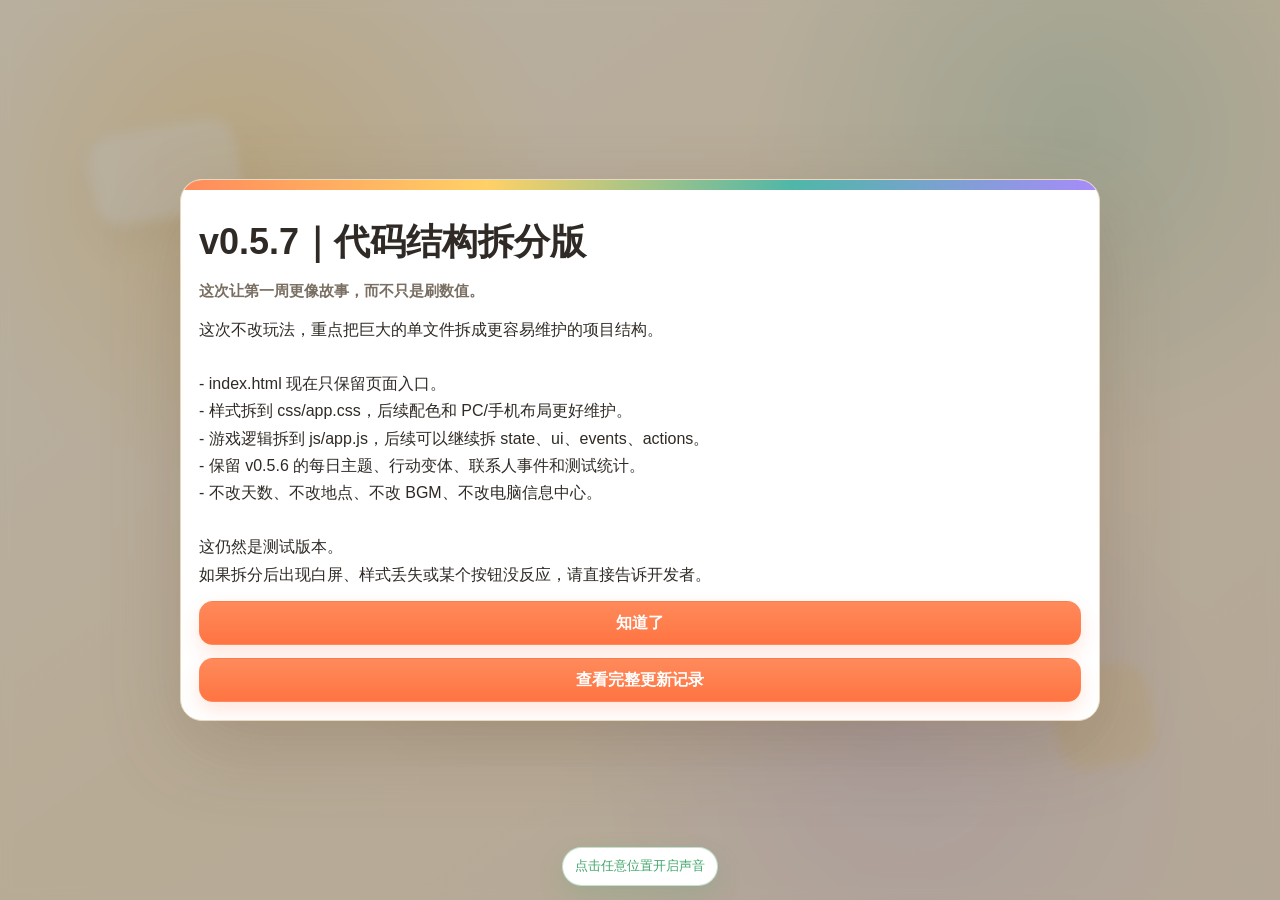
==== graduation_day_100_mobile_demo_project/docs/index.html @ fceb1f45 "Avoid cached CSS path for split deployment" ====
<!doctype html>
<html lang="zh-CN">
<head>
  <meta charset="utf-8" />
  <meta name="viewport" content="width=device-width, initial-scale=1, viewport-fit=cover" />
  <meta name="theme-color" content="#FFF7E8" />
  <title>毕业后的第100天</title>
  <link rel="stylesheet" href="./css/app.v057.css" />
</head>
<body>
  <main id="app"></main>

  <script defer src="./js/app.js?v=057"></script>
</body>
</html>
---- graduation_day_100_mobile_demo_project/docs/css/app.v057.css ----
/* 毕业后的第100天 - 样式入口。
   v0.5.7 起从 index.html 拆分，后续建议继续按 base/layout/components/theme 拆分。 */
:root {
      color-scheme: dark;
      --bg: #151818;
      --panel: #222727;
      --panel-2: #2c3130;
      --line: #424b49;
      --text: #eef5f3;
      --muted: #aebbb8;
      --accent: #f3c66f;
      --good: #8dd9ad;
      --bad: #f08b83;
      --button: #49645c;
      --button-on: #6f8d77;
    }

    * { box-sizing: border-box; }

    html, body {
      margin: 0;
      min-height: 100%;
      background: var(--bg);
      color: var(--text);
      font-family: -apple-system, BlinkMacSystemFont, "PingFang SC", "Hiragino Sans GB",
        "Microsoft YaHei", "Noto Sans CJK SC", "Source Han Sans SC", Arial, sans-serif;
      letter-spacing: 0;
    }

    body {
      min-height: 100vh;
      min-height: 100dvh;
      overflow-x: hidden;
    }

    button {
      width: 100%;
      min-height: 44px;
      border: 1px solid rgba(255, 255, 255, 0.08);
      border-radius: 8px;
      background: var(--button);
      color: var(--text);
      font: inherit;
      font-weight: 700;
      cursor: pointer;
      touch-action: manipulation;
    }

    button:active { transform: translateY(1px); }
    button:disabled { opacity: .45; cursor: default; }

    .screen {
      min-height: 100vh;
      min-height: 100dvh;
      padding: max(16px, env(safe-area-inset-top)) max(14px, env(safe-area-inset-right))
        max(18px, env(safe-area-inset-bottom)) max(14px, env(safe-area-inset-left));
    }

    .menu {
      display: grid;
      place-items: center;
      background:
        linear-gradient(rgba(18, 21, 20, .86), rgba(18, 21, 20, .92)),
        radial-gradient(circle at 30% 12%, rgba(243, 198, 111, .18), transparent 32%),
        linear-gradient(145deg, #14211e, #1c2021 52%, #261d1b);
    }

    .menu-inner {
      width: min(480px, 100%);
      display: grid;
      gap: 14px;
      text-align: center;
    }

    h1, h2, h3, p { margin: 0; }
    h1 { font-size: clamp(34px, 11vw, 56px); line-height: 1.05; }
    h2 { font-size: clamp(25px, 7vw, 36px); }
    h3 { font-size: 20px; }

    .subtitle, .muted { color: var(--muted); }
    .subtitle { font-size: 17px; margin-bottom: 18px; }

    .game {
      display: grid;
      gap: 14px;
      max-width: 1120px;
      margin: 0 auto;
    }

    .sidebar, .content, .card, .event-box {
      border: 1px solid rgba(255, 255, 255, .06);
      border-radius: 8px;
      background: var(--panel);
      box-shadow: 0 18px 44px rgba(0, 0, 0, .18);
    }

    .sidebar, .content, .event-box { padding: 16px; }
    .sidebar { display: grid; gap: 13px; align-content: start; }
    .content { display: grid; gap: 14px; min-height: 420px; align-content: start; }

    .topline {
      display: flex;
      justify-content: space-between;
      gap: 12px;
      align-items: baseline;
      flex-wrap: wrap;
    }

    .place { color: var(--muted); font-size: 14px; }
    .divider { height: 1px; background: var(--line); opacity: .7; }

    .stats { display: grid; gap: 9px; }
    .stat {
      display: grid;
      grid-template-columns: 76px 1fr auto;
      gap: 9px;
      align-items: center;
      font-size: 14px;
    }

    .bar {
      height: 9px;
      overflow: hidden;
      border-radius: 999px;
      background: #151818;
    }

    .bar span {
      display: block;
      height: 100%;
      width: var(--w);
      background: var(--c);
    }

    .money-bar {
      grid-column: 2 / 4;
      height: 1px;
      background: transparent;
    }

    .nav-grid, .system-grid, .choice-grid {
      display: grid;
      gap: 8px;
      grid-template-columns: repeat(2, minmax(0, 1fr));
    }

    .system-grid { grid-template-columns: repeat(3, minmax(0, 1fr)); }
    .nav-grid button.active { background: var(--button-on); }

    .room-text {
      color: #d7e0de;
      line-height: 1.75;
      white-space: pre-line;
    }

    .notice {
      min-height: 24px;
      color: var(--accent);
      line-height: 1.55;
    }

    .hint {
      padding: 12px;
      border-left: 3px solid var(--accent);
      background: rgba(243, 198, 111, .08);
      color: #d9dfdc;
      line-height: 1.6;
    }

    .grid {
      display: grid;
      gap: 12px;
      grid-template-columns: repeat(auto-fit, minmax(230px, 1fr));
    }

    .card {
      padding: 14px;
      display: grid;
      gap: 9px;
      align-content: start;
      background: var(--panel-2);
    }

    .card p {
      color: #c6d0cd;
      line-height: 1.55;
      min-height: 48px;
    }

    .effects {
      color: var(--accent);
      font-size: 14px;
      line-height: 1.45;
    }

    .computer-list {
      display: grid;
      gap: 10px;
    }

    .mail {
      width: 100%;
      padding: 13px;
      border: 1px solid rgba(255, 255, 255, .08);
      border-radius: 8px;
      background: var(--panel-2);
      color: var(--text);
      text-align: left;
      font-weight: 600;
    }

    .detail {
      min-height: 130px;
      padding: 14px;
      border-radius: 8px;
      background: #181b1b;
      color: #d6dfdc;
      line-height: 1.7;
      white-space: pre-line;
    }

    .event-screen {
      display: grid;
      place-items: center;
      background:
        linear-gradient(rgba(16, 18, 18, .9), rgba(18, 20, 20, .96)),
        linear-gradient(130deg, #202827, #191c1b 56%, #2b2320);
    }

    .event-box {
      width: min(660px, 100%);
      display: grid;
      gap: 16px;
    }

    .event-box p {
      color: #d2dcda;
      line-height: 1.75;
    }

    .modal-backdrop {
      position: fixed;
      inset: 0;
      z-index: 20;
      display: grid;
      place-items: center;
      padding: 18px;
      background: rgba(8, 10, 10, .74);
    }

    .modal {
      width: min(560px, 100%);
      max-height: min(86vh, 760px);
      overflow: auto;
      position: relative;
      display: grid;
      gap: 13px;
      padding: 18px;
      border: 1px solid rgba(255, 255, 255, .08);
      border-radius: 8px;
      background: #222727;
      box-shadow: 0 24px 70px rgba(0, 0, 0, .45);
    }

    .modal.wide { width: min(920px, 100%); }
    .tab-row { display: flex; gap: 8px; flex-wrap: wrap; }
    .tab-row button { width: auto; min-width: 92px; padding: 0 12px; }
    .tab-row button.active { background: var(--button-on); }
    .summary-grid { display: grid; gap: 10px; grid-template-columns: repeat(auto-fit, minmax(180px, 1fr)); }
    .compact-records { max-height: 260px; overflow: auto; }
    .sound-hint { position: fixed; left: 50%; bottom: max(14px, env(safe-area-inset-bottom)); transform: translateX(-50%); z-index: 25; padding: 8px 12px; border-radius: 999px; background: rgba(0,0,0,.62); border: 1px solid rgba(255,255,255,.16); color: var(--accent); font-size: 13px; }
    .money-negative { color: var(--bad); }
    .action-card.compact .effects { color: #f3c66f; }
    .action-card.compact p { color: #d6dfdc; }
    .scene-options { grid-template-columns: repeat(auto-fit, minmax(180px, 1fr)); }
    .location-action-panel .room-text { font-size: 14px; line-height: 1.55; }
    .location-action-panel h2 { font-size: 24px; }
    .today-panel .stats { margin-bottom: 4px; }
    .today-panel .stat { grid-template-columns: 72px 1fr auto; }


    .modal p, .log-item p, .summary-list p {
      color: #d7e0de;
      line-height: 1.65;
      white-space: pre-line;
    }

    .effect-list {
      display: grid;
      gap: 6px;
      padding: 12px;
      border-radius: 8px;
      background: #181b1b;
      color: var(--accent);
      font-size: 14px;
    }

    .log-list, .summary-list {
      display: grid;
      gap: 10px;
    }

    .log-item {
      display: grid;
      gap: 5px;
      padding: 12px;
      border-radius: 8px;
      background: var(--panel-2);
    }

    .log-time {
      color: var(--accent);
      font-size: 14px;
      font-weight: 700;
    }

    .profile {
      width: min(760px, 100%);
      display: grid;
      gap: 13px;
    }

    .profile-card {
      display: grid;
      gap: 12px;
      padding: 16px;
      border: 1px solid rgba(255, 255, 255, .08);
      border-radius: 8px;
      background: var(--panel);
      box-shadow: 0 18px 44px rgba(0, 0, 0, .22);
    }

    .profile-stats {
      display: grid;
      gap: 9px;
      grid-template-columns: repeat(auto-fit, minmax(210px, 1fr));
    }

    .profile-stat {
      display: grid;
      gap: 4px;
      padding: 11px;
      border-radius: 8px;
      background: var(--panel-2);
    }

    .profile-stat strong {
      font-size: 20px;
    }

    .tags {
      display: flex;
      flex-wrap: wrap;
      gap: 8px;
    }

    .tag {
      padding: 7px 10px;
      border-radius: 999px;
      background: rgba(243, 198, 111, .13);
      color: var(--accent);
      font-weight: 700;
      font-size: 14px;
    }

    .play-area {
      display: grid;
      gap: 14px;
      min-width: 0;
    }

    .today-panel {
      border: 1px solid rgba(255, 255, 255, .06);
      border-radius: 8px;
      background: var(--panel);
      padding: 16px;
      display: grid;
      gap: 10px;
      align-content: start;
    }

    .today-slot {
      display: grid;
      gap: 4px;
      padding: 10px;
      border-radius: 8px;
      background: var(--panel-2);
    }

    .main-objective {
      border: 1px solid rgba(244, 198, 122, .35);
      background: rgba(244, 198, 122, .08);
    }

    .auto-save {
      position: fixed;
      top: max(12px, env(safe-area-inset-top));
      right: max(12px, env(safe-area-inset-right));
      z-index: 30;
      padding: 8px 11px;
      border-radius: 999px;
      background: rgba(141, 217, 173, .15);
      color: var(--good);
      border: 1px solid rgba(141, 217, 173, .28);
      font-size: 13px;
      font-weight: 700;
      pointer-events: none;
    }

    .status-strip {
      display: grid;
      gap: 8px;
      padding: 12px;
      border-radius: 8px;
      background: #181b1b;
      color: #d7e0de;
      line-height: 1.55;
    }

    .ending {
      display: grid;
      gap: 13px;
      width: min(720px, 100%);
      margin: 0 auto;
    }

    .ending .content { min-height: auto; }

    .pc-topbar { display: none; }
    .pc-only { display: none; }
    .mobile-tabs { display: grid; grid-template-columns: repeat(4, 1fr); gap: 8px; }

    @media (min-width: 1000px) {
      body { overflow: hidden; }
      .screen:not(.menu):not(.event-screen) {
        height: 100vh;
        height: 100dvh;
        padding: 16px 20px 18px;
        display: grid;
        grid-template-rows: auto minmax(0, 1fr);
        gap: 14px;
      }
      .pc-topbar {
        display: grid;
        grid-template-columns: minmax(220px, 1fr) repeat(6, auto);
        gap: 12px;
        align-items: center;
        max-width: 1440px;
        width: 100%;
        margin: 0 auto;
        padding: 10px 14px;
        border: 1px solid rgba(255, 255, 255, .07);
        border-radius: 10px;
        background: rgba(34, 39, 39, .94);
        box-shadow: 0 14px 36px rgba(0,0,0,.22);
      }
      .pc-topbar button { width: auto; min-height: 34px; padding: 0 12px; }
      .pc-title { font-weight: 800; color: var(--accent); }
      .pc-pill { color: #d7e0de; font-size: 14px; white-space: nowrap; }
      .game {
        max-width: 1440px;
        width: 100%;
        min-height: 0;
        grid-template-columns: minmax(270px, 28%) minmax(380px, 44%) minmax(270px, 28%);
        gap: 14px;
      }
      .play-area { display: contents; }
      .sidebar, .content, .today-panel {
        min-height: 0;
        max-height: calc(100vh - 92px);
        overflow: auto;
        padding: 16px;
      }
      .sidebar { grid-column: 1; }
      .content { grid-column: 2; align-content: start; }
      .today-panel { grid-column: 3; }
      .mobile-tabs { display: none; }
      .pc-only { display: initial; }
      .sidebar > .topline, .sidebar > .status-strip, .sidebar > .stats { display: none; }
      .nav-grid { grid-template-columns: repeat(2, minmax(0, 1fr)); }
      .system-grid { grid-template-columns: repeat(3, minmax(0, 1fr)); }
      .nav-grid button, .system-grid button { min-height: 34px; font-size: 13px; }
      .grid { grid-template-columns: 1fr; gap: 8px; }
      .card { padding: 10px; gap: 6px; }
      .card p { min-height: 0; font-size: 13px; line-height: 1.45; }
      .card h3 { font-size: 16px; }
      .card button { min-height: 34px; }
      .effects { font-size: 13px; }
      .content h2 { font-size: 26px; }
      .content .hint, .content .notice { font-size: 15px; }
      .modal.computer-modal {
        width: min(1180px, 76vw);
        height: 75vh;
        max-height: 75vh;
        overflow: hidden;
        padding: 0;
      }
      .computer-shell {
        display: grid;
        grid-template-columns: 210px minmax(0, 1fr);
        min-height: 0;
        height: 100%;
      }
      .computer-tabs {
        display: grid;
        align-content: start;
        gap: 10px;
        padding: 18px;
        border-right: 1px solid var(--line);
        background: #181b1b;
      }
      .computer-tabs button { width: 100%; justify-content: start; }
      .computer-tabs button.active { background: var(--button-on); }
      .computer-body {
        overflow: auto;
        padding: 20px;
        display: grid;
        gap: 14px;
        align-content: start;
      }
      .summary-grid { grid-template-columns: repeat(2, minmax(0, 1fr)); }
      .computer-close { position: absolute; top: 14px; right: 14px; width: auto; min-height: 34px; padding: 0 12px; }
    }

    @media (min-width: 900px) and (max-width: 999px) {
      .screen { padding: 20px; }
      .game { grid-template-columns: 270px 1fr; max-width: 980px; }
      .play-area { grid-template-columns: minmax(0, 1fr); }
      .today-panel { grid-column: 1 / -1; }
      .nav-grid, .system-grid { grid-template-columns: 1fr; }
    }

    @media (max-width: 899px) {
      .screen { padding: 12px; }
      .game, .play-area { grid-template-columns: 1fr; }
      .content, .sidebar, .today-panel { padding: 14px; }
      .today-panel .stats, .today-panel .log-list { max-height: 260px; overflow: auto; }
      .modal.computer-modal { width: min(96vw, 760px); max-height: 88vh; }
      .computer-shell { display: grid; gap: 12px; }
      .computer-tabs { display: flex; flex-wrap: wrap; gap: 8px; }
      .computer-tabs button { width: auto; min-width: 82px; }
      .computer-body { display: grid; gap: 12px; }
    }


    /* v0.5.5 视觉配色升级：暖色毕业季主题 */
    :root {
      color-scheme: light;
      --bg-main: #FFF7E8;
      --bg-soft: #FFEFD2;
      --bg-card: #FFFFFF;
      --bg-card-warm: #FFF3D8;
      --text-main: #2F2A25;
      --text-muted: #7A6F63;
      --text-light: #9A8D7D;
      --accent-primary: #FF8A5B;
      --accent-primary-hover: #FF7442;
      --accent-secondary: #4FB7A8;
      --accent-blue: #6FA8FF;
      --accent-purple: #A78BFA;
      --accent-yellow: #FFD166;
      --danger: #E85D5D;
      --warning: #F5A623;
      --success: #42A66B;
      --border-soft: #E8D8BF;
      --shadow-soft: rgba(99, 73, 44, 0.12);
      --scene-color: var(--accent-primary);
      --scene-soft: rgba(255, 138, 91, .13);

      /* 兼容旧变量名 */
      --bg: var(--bg-main);
      --panel: var(--bg-card);
      --panel-2: var(--bg-card-warm);
      --line: var(--border-soft);
      --text: var(--text-main);
      --muted: var(--text-muted);
      --accent: var(--accent-primary);
      --good: var(--success);
      --bad: var(--danger);
      --button: var(--accent-primary);
      --button-on: var(--accent-secondary);
    }

    html, body {
      background:
        radial-gradient(circle at top left, rgba(255, 209, 102, 0.25), transparent 28%),
        radial-gradient(circle at top right, rgba(111, 168, 255, 0.18), transparent 30%),
        linear-gradient(180deg, #FFF7E8 0%, #F9F1E7 100%);
      color: var(--text-main);
      font-size: 16px;
    }

    body { line-height: 1.6; }

    button {
      border: 1px solid rgba(255, 138, 91, .28);
      border-radius: 14px;
      background: linear-gradient(180deg, var(--accent-primary) 0%, var(--accent-primary-hover) 100%);
      color: #fff;
      box-shadow: 0 8px 18px rgba(255, 116, 66, .18);
      transition: transform .12s ease, box-shadow .12s ease, background .12s ease, opacity .12s ease;
    }
    button:hover:not(:disabled) { transform: translateY(-1px); box-shadow: 0 12px 24px rgba(255, 116, 66, .22); }
    button:active { transform: translateY(1px); box-shadow: 0 6px 14px rgba(255, 116, 66, .16); }
    button:disabled {
      background: #EFE2CF;
      color: var(--text-light);
      border-color: #E1CFB5;
      box-shadow: none;
      opacity: .78;
    }

    .menu {
      position: relative;
      overflow: hidden;
      background:
        radial-gradient(circle at 18% 18%, rgba(255, 209, 102, .36), transparent 25%),
        radial-gradient(circle at 84% 14%, rgba(79, 183, 168, .22), transparent 25%),
        radial-gradient(circle at 70% 82%, rgba(167, 139, 250, .18), transparent 28%),
        linear-gradient(145deg, #FFF7E8 0%, #FFEFD2 48%, #F8E8D5 100%);
    }
    .menu::before, .menu::after {
      content: "";
      position: absolute;
      border-radius: 28px;
      transform: rotate(-10deg);
      pointer-events: none;
      opacity: .55;
    }
    .menu::before { width: 150px; height: 92px; left: 7%; top: 14%; background: rgba(255,255,255,.68); box-shadow: 0 18px 40px var(--shadow-soft); }
    .menu::after { width: 96px; height: 96px; right: 10%; bottom: 15%; background: rgba(255, 209, 102, .38); border: 1px solid rgba(255, 138, 91, .16); }
    .menu-inner, .profile { position: relative; z-index: 1; }
    .menu-inner {
      padding: 26px;
      border-radius: 28px;
      background: rgba(255, 255, 255, .68);
      border: 1px solid rgba(232, 216, 191, .76);
      box-shadow: 0 24px 70px var(--shadow-soft);
      backdrop-filter: blur(10px);
    }
    h1 { color: #2F2A25; font-weight: 900; letter-spacing: -1.5px; }
    h2, h3 { color: var(--text-main); }
    .subtitle, .muted { color: var(--text-muted); }
    .subtitle::after {
      content: "\A不是每个人都能马上上岸，但每个人都要先活过这一周。";
      white-space: pre-line;
      display: block;
      margin-top: 8px;
      color: var(--text-muted);
      font-size: 15px;
      font-weight: 500;
    }

    .screen:not(.menu) {
      background:
        radial-gradient(circle at top left, rgba(255, 209, 102, .18), transparent 28%),
        radial-gradient(circle at top right, rgba(111, 168, 255, .13), transparent 30%),
        linear-gradient(180deg, #FFF7E8 0%, #F9F1E7 100%);
    }
    .event-screen {
      background:
        radial-gradient(circle at 20% 10%, rgba(255, 209, 102, .25), transparent 30%),
        radial-gradient(circle at 82% 12%, rgba(167, 139, 250, .16), transparent 26%),
        linear-gradient(180deg, #FFF7E8 0%, #F9F1E7 100%);
    }

    .location-dorm { --scene-color: #FFB86B; --scene-soft: rgba(255, 184, 107, .18); }
    .location-temporary_room { --scene-color: #8DB7E8; --scene-soft: rgba(141, 183, 232, .18); }
    .location-convenience_store { --scene-color: #4FB7A8; --scene-soft: rgba(79, 183, 168, .16); }
    .location-cafe { --scene-color: #B9855B; --scene-soft: rgba(185, 133, 91, .16); }
    .location-park { --scene-color: #7BC47F; --scene-soft: rgba(123, 196, 127, .18); }
    .location-interview_company { --scene-color: #6FA8FF; --scene-soft: rgba(111, 168, 255, .16); }

    .sidebar, .content, .card, .event-box, .today-panel, .profile-card, .modal {
      border: 1px solid var(--border-soft);
      border-radius: 18px;
      background: var(--bg-card);
      box-shadow: 0 10px 30px var(--shadow-soft);
    }
    .content, .event-box, .modal { background: linear-gradient(180deg, #FFFFFF 0%, #FFFDF8 100%); }
    .sidebar, .today-panel { background: rgba(255,255,255,.86); }
    .card, .log-item, .today-slot, .profile-stat, .mail {
      border: 1px solid rgba(232, 216, 191, .78);
      border-radius: 16px;
      background: linear-gradient(135deg, #FFFFFF 0%, #FFF3D8 100%);
      box-shadow: 0 8px 22px rgba(99, 73, 44, .08);
    }
    .card h3, .location-action-panel h2, .log-time { color: var(--scene-color); }
    .card p, .room-text, .modal p, .log-item p, .summary-list p, .event-box p { color: var(--text-main); line-height: 1.7; }
    .card p { min-height: 0; }
    .detail, .status-strip, .effect-list {
      border: 1px solid rgba(232, 216, 191, .72);
      border-radius: 16px;
      background: var(--bg-card-warm);
      color: var(--text-main);
    }
    .effect-list, .effects, .notice { color: var(--scene-color); }
    .hint {
      border-left: 5px solid var(--scene-color);
      border-radius: 16px;
      background: var(--scene-soft);
      color: var(--text-main);
    }
    .main-objective {
      border: 1px solid rgba(255, 138, 91, .35);
      background: linear-gradient(135deg, #FFFFFF 0%, #FFF0DC 100%);
      box-shadow: 0 12px 30px rgba(255, 138, 91, .12);
    }

    .tag {
      background: rgba(167, 139, 250, .14);
      color: #6D55C7;
      border: 1px solid rgba(167, 139, 250, .28);
    }
    .divider { background: var(--border-soft); opacity: 1; }
    .bar { height: 10px; background: #F0E2CD; box-shadow: inset 0 1px 2px rgba(99,73,44,.08); }
    .bar span { border-radius: 999px; }
    .money-negative { color: var(--danger); }

    .nav-grid button, .system-grid button, .tab-row button, .computer-tabs button, .mobile-tabs button {
      background: #FFFFFF;
      color: var(--text-main);
      border-color: rgba(79, 183, 168, .35);
      box-shadow: 0 6px 14px rgba(79, 183, 168, .08);
    }
    .nav-grid button.active, .tab-row button.active, .computer-tabs button.active, .mobile-tabs button.active {
      background: linear-gradient(180deg, var(--accent-secondary), #3FA99A);
      color: #fff;
      border-color: transparent;
    }
    .action-card { position: relative; overflow: hidden; }
    .action-card::before {
      content: "";
      position: absolute;
      left: 0; top: 0; bottom: 0;
      width: 5px;
      background: var(--scene-color);
      opacity: .9;
    }
    .action-card .effects { color: var(--accent-primary); }
    .action-card.compact p { color: var(--text-main); }

    .modal-backdrop { background: rgba(47, 42, 37, .34); backdrop-filter: blur(6px); }
    .modal { border-radius: 22px; background: #fff; box-shadow: 0 26px 80px rgba(99, 73, 44, .24); }
    .update-modal { overflow: hidden; }
    .update-modal::before {
      content: "";
      display: block;
      height: 10px;
      margin: -18px -18px 10px;
      background: linear-gradient(90deg, var(--accent-primary), var(--accent-yellow), var(--accent-secondary), var(--accent-purple));
    }
    .update-modal h2::after {
      content: "这次让第一周更像故事，而不只是刷数值。";
      display: block;
      margin-top: 8px;
      color: var(--text-muted);
      font-size: 15px;
      font-weight: 600;
    }

    .auto-save, .sound-hint {
      background: #fff;
      color: var(--success);
      border: 1px solid rgba(66, 166, 107, .32);
      box-shadow: 0 10px 26px rgba(66, 166, 107, .18);
    }
    .auto-save {
      top: max(14px, env(safe-area-inset-top));
      border-left: 5px solid var(--success);
      border-radius: 14px;
    }

    .pc-topbar {
      border-color: rgba(232, 216, 191, .82) !important;
      border-radius: 18px !important;
      background: rgba(255,255,255,.9) !important;
      box-shadow: 0 14px 36px var(--shadow-soft) !important;
      backdrop-filter: blur(10px);
    }
    .pc-title { color: var(--accent-primary) !important; }
    .pc-pill { color: var(--text-main) !important; }
    .computer-tabs { background: #FFF7E8 !important; }
    .computer-body { background: #fff; }

    @media (min-width: 1000px) {
      .card p { font-size: 14px; line-height: 1.55; }
      .content .hint, .content .notice { font-size: 16px; }
    }

    @media (max-width: 899px) {
      html, body { font-size: 15px; }
      .menu-inner { padding: 20px; border-radius: 22px; }
      .card, .sidebar, .content, .today-panel, .event-box, .modal { border-radius: 16px; }
      .nav-grid button, .system-grid button { min-height: 42px; }
    }
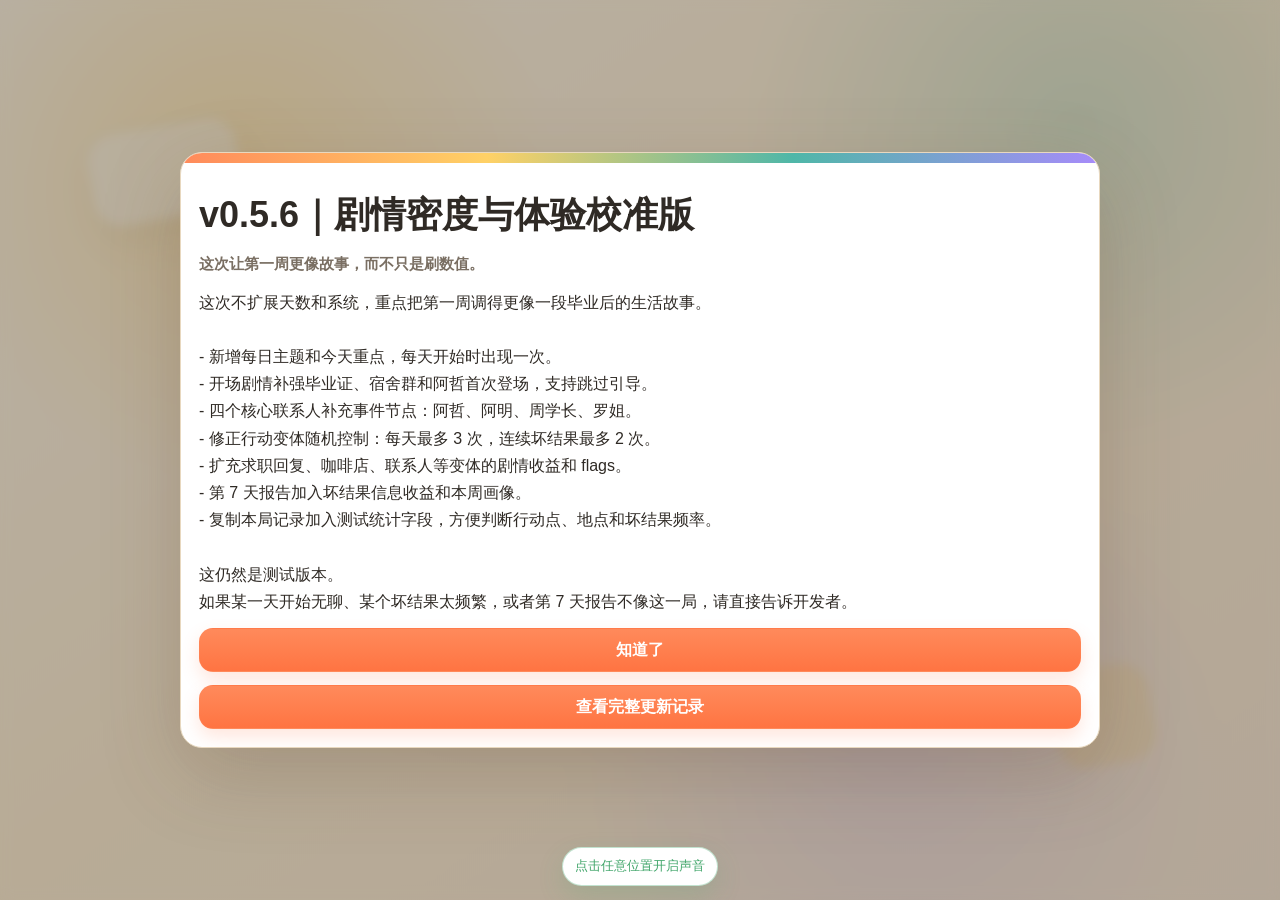
==== commit 7e7e2c37: "Remove v0.5.7 labels from structural split" ====
--- a/graduation_day_100_mobile_demo_project/docs/index.html
+++ b/graduation_day_100_mobile_demo_project/docs/index.html
@@ -5,7 +5,7 @@
   <meta name="viewport" content="width=device-width, initial-scale=1, viewport-fit=cover" />
   <meta name="theme-color" content="#FFF7E8" />
   <title>毕业后的第100天</title>
-  <link rel="stylesheet" href="./css/app.v057.css" />
+  <link rel="stylesheet" href="./css/app.split.css" />
 </head>
 <body>
   <main id="app"></main>
--- a/graduation_day_100_mobile_demo_project/docs/css/app.split.css
+++ b/graduation_day_100_mobile_demo_project/docs/css/app.split.css
@@ -0,0 +1,796 @@
+/* 毕业后的第100天 - 样式入口。
+   结构拆分后，后续建议继续按 base/layout/components/theme 拆分。 */
+:root {
+      color-scheme: dark;
+      --bg: #151818;
+      --panel: #222727;
+      --panel-2: #2c3130;
+      --line: #424b49;
+      --text: #eef5f3;
+      --muted: #aebbb8;
+      --accent: #f3c66f;
+      --good: #8dd9ad;
+      --bad: #f08b83;
+      --button: #49645c;
+      --button-on: #6f8d77;
+    }
+
+    * { box-sizing: border-box; }
+
+    html, body {
+      margin: 0;
+      min-height: 100%;
+      background: var(--bg);
+      color: var(--text);
+      font-family: -apple-system, BlinkMacSystemFont, "PingFang SC", "Hiragino Sans GB",
+        "Microsoft YaHei", "Noto Sans CJK SC", "Source Han Sans SC", Arial, sans-serif;
+      letter-spacing: 0;
+    }
+
+    body {
+      min-height: 100vh;
+      min-height: 100dvh;
+      overflow-x: hidden;
+    }
+
+    button {
+      width: 100%;
+      min-height: 44px;
+      border: 1px solid rgba(255, 255, 255, 0.08);
+      border-radius: 8px;
+      background: var(--button);
+      color: var(--text);
+      font: inherit;
+      font-weight: 700;
+      cursor: pointer;
+      touch-action: manipulation;
+    }
+
+    button:active { transform: translateY(1px); }
+    button:disabled { opacity: .45; cursor: default; }
+
+    .screen {
+      min-height: 100vh;
+      min-height: 100dvh;
+      padding: max(16px, env(safe-area-inset-top)) max(14px, env(safe-area-inset-right))
+        max(18px, env(safe-area-inset-bottom)) max(14px, env(safe-area-inset-left));
+    }
+
+    .menu {
+      display: grid;
+      place-items: center;
+      background:
+        linear-gradient(rgba(18, 21, 20, .86), rgba(18, 21, 20, .92)),
+        radial-gradient(circle at 30% 12%, rgba(243, 198, 111, .18), transparent 32%),
+        linear-gradient(145deg, #14211e, #1c2021 52%, #261d1b);
+    }
+
+    .menu-inner {
+      width: min(480px, 100%);
+      display: grid;
+      gap: 14px;
+      text-align: center;
+    }
+
+    h1, h2, h3, p { margin: 0; }
+    h1 { font-size: clamp(34px, 11vw, 56px); line-height: 1.05; }
+    h2 { font-size: clamp(25px, 7vw, 36px); }
+    h3 { font-size: 20px; }
+
+    .subtitle, .muted { color: var(--muted); }
+    .subtitle { font-size: 17px; margin-bottom: 18px; }
+
+    .game {
+      display: grid;
+      gap: 14px;
+      max-width: 1120px;
+      margin: 0 auto;
+    }
+
+    .sidebar, .content, .card, .event-box {
+      border: 1px solid rgba(255, 255, 255, .06);
+      border-radius: 8px;
+      background: var(--panel);
+      box-shadow: 0 18px 44px rgba(0, 0, 0, .18);
+    }
+
+    .sidebar, .content, .event-box { padding: 16px; }
+    .sidebar { display: grid; gap: 13px; align-content: start; }
+    .content { display: grid; gap: 14px; min-height: 420px; align-content: start; }
+
+    .topline {
+      display: flex;
+      justify-content: space-between;
+      gap: 12px;
+      align-items: baseline;
+      flex-wrap: wrap;
+    }
+
+    .place { color: var(--muted); font-size: 14px; }
+    .divider { height: 1px; background: var(--line); opacity: .7; }
+
+    .stats { display: grid; gap: 9px; }
+    .stat {
+      display: grid;
+      grid-template-columns: 76px 1fr auto;
+      gap: 9px;
+      align-items: center;
+      font-size: 14px;
+    }
+
+    .bar {
+      height: 9px;
+      overflow: hidden;
+      border-radius: 999px;
+      background: #151818;
+    }
+
+    .bar span {
+      display: block;
+      height: 100%;
+      width: var(--w);
+      background: var(--c);
+    }
+
+    .money-bar {
+      grid-column: 2 / 4;
+      height: 1px;
+      background: transparent;
+    }
+
+    .nav-grid, .system-grid, .choice-grid {
+      display: grid;
+      gap: 8px;
+      grid-template-columns: repeat(2, minmax(0, 1fr));
+    }
+
+    .system-grid { grid-template-columns: repeat(3, minmax(0, 1fr)); }
+    .nav-grid button.active { background: var(--button-on); }
+
+    .room-text {
+      color: #d7e0de;
+      line-height: 1.75;
+      white-space: pre-line;
+    }
+
+    .notice {
+      min-height: 24px;
+      color: var(--accent);
+      line-height: 1.55;
+    }
+
+    .hint {
+      padding: 12px;
+      border-left: 3px solid var(--accent);
+      background: rgba(243, 198, 111, .08);
+      color: #d9dfdc;
+      line-height: 1.6;
+    }
+
+    .grid {
+      display: grid;
+      gap: 12px;
+      grid-template-columns: repeat(auto-fit, minmax(230px, 1fr));
+    }
+
+    .card {
+      padding: 14px;
+      display: grid;
+      gap: 9px;
+      align-content: start;
+      background: var(--panel-2);
+    }
+
+    .card p {
+      color: #c6d0cd;
+      line-height: 1.55;
+      min-height: 48px;
+    }
+
+    .effects {
+      color: var(--accent);
+      font-size: 14px;
+      line-height: 1.45;
+    }
+
+    .computer-list {
+      display: grid;
+      gap: 10px;
+    }
+
+    .mail {
+      width: 100%;
+      padding: 13px;
+      border: 1px solid rgba(255, 255, 255, .08);
+      border-radius: 8px;
+      background: var(--panel-2);
+      color: var(--text);
+      text-align: left;
+      font-weight: 600;
+    }
+
+    .detail {
+      min-height: 130px;
+      padding: 14px;
+      border-radius: 8px;
+      background: #181b1b;
+      color: #d6dfdc;
+      line-height: 1.7;
+      white-space: pre-line;
+    }
+
+    .event-screen {
+      display: grid;
+      place-items: center;
+      background:
+        linear-gradient(rgba(16, 18, 18, .9), rgba(18, 20, 20, .96)),
+        linear-gradient(130deg, #202827, #191c1b 56%, #2b2320);
+    }
+
+    .event-box {
+      width: min(660px, 100%);
+      display: grid;
+      gap: 16px;
+    }
+
+    .event-box p {
+      color: #d2dcda;
+      line-height: 1.75;
+    }
+
+    .modal-backdrop {
+      position: fixed;
+      inset: 0;
+      z-index: 20;
+      display: grid;
+      place-items: center;
+      padding: 18px;
+      background: rgba(8, 10, 10, .74);
+    }
+
+    .modal {
+      width: min(560px, 100%);
+      max-height: min(86vh, 760px);
+      overflow: auto;
+      position: relative;
+      display: grid;
+      gap: 13px;
+      padding: 18px;
+      border: 1px solid rgba(255, 255, 255, .08);
+      border-radius: 8px;
+      background: #222727;
+      box-shadow: 0 24px 70px rgba(0, 0, 0, .45);
+    }
+
+    .modal.wide { width: min(920px, 100%); }
+    .tab-row { display: flex; gap: 8px; flex-wrap: wrap; }
+    .tab-row button { width: auto; min-width: 92px; padding: 0 12px; }
+    .tab-row button.active { background: var(--button-on); }
+    .summary-grid { display: grid; gap: 10px; grid-template-columns: repeat(auto-fit, minmax(180px, 1fr)); }
+    .compact-records { max-height: 260px; overflow: auto; }
+    .sound-hint { position: fixed; left: 50%; bottom: max(14px, env(safe-area-inset-bottom)); transform: translateX(-50%); z-index: 25; padding: 8px 12px; border-radius: 999px; background: rgba(0,0,0,.62); border: 1px solid rgba(255,255,255,.16); color: var(--accent); font-size: 13px; }
+    .money-negative { color: var(--bad); }
+    .action-card.compact .effects { color: #f3c66f; }
+    .action-card.compact p { color: #d6dfdc; }
+    .scene-options { grid-template-columns: repeat(auto-fit, minmax(180px, 1fr)); }
+    .location-action-panel .room-text { font-size: 14px; line-height: 1.55; }
+    .location-action-panel h2 { font-size: 24px; }
+    .today-panel .stats { margin-bottom: 4px; }
+    .today-panel .stat { grid-template-columns: 72px 1fr auto; }
+
+
+    .modal p, .log-item p, .summary-list p {
+      color: #d7e0de;
+      line-height: 1.65;
+      white-space: pre-line;
+    }
+
+    .effect-list {
+      display: grid;
+      gap: 6px;
+      padding: 12px;
+      border-radius: 8px;
+      background: #181b1b;
+      color: var(--accent);
+      font-size: 14px;
+    }
+
+    .log-list, .summary-list {
+      display: grid;
+      gap: 10px;
+    }
+
+    .log-item {
+      display: grid;
+      gap: 5px;
+      padding: 12px;
+      border-radius: 8px;
+      background: var(--panel-2);
+    }
+
+    .log-time {
+      color: var(--accent);
+      font-size: 14px;
+      font-weight: 700;
+    }
+
+    .profile {
+      width: min(760px, 100%);
+      display: grid;
+      gap: 13px;
+    }
+
+    .profile-card {
+      display: grid;
+      gap: 12px;
+      padding: 16px;
+      border: 1px solid rgba(255, 255, 255, .08);
+      border-radius: 8px;
+      background: var(--panel);
+      box-shadow: 0 18px 44px rgba(0, 0, 0, .22);
+    }
+
+    .profile-stats {
+      display: grid;
+      gap: 9px;
+      grid-template-columns: repeat(auto-fit, minmax(210px, 1fr));
+    }
+
+    .profile-stat {
+      display: grid;
+      gap: 4px;
+      padding: 11px;
+      border-radius: 8px;
+      background: var(--panel-2);
+    }
+
+    .profile-stat strong {
+      font-size: 20px;
+    }
+
+    .tags {
+      display: flex;
+      flex-wrap: wrap;
+      gap: 8px;
+    }
+
+    .tag {
+      padding: 7px 10px;
+      border-radius: 999px;
+      background: rgba(243, 198, 111, .13);
+      color: var(--accent);
+      font-weight: 700;
+      font-size: 14px;
+    }
+
+    .play-area {
+      display: grid;
+      gap: 14px;
+      min-width: 0;
+    }
+
+    .today-panel {
+      border: 1px solid rgba(255, 255, 255, .06);
+      border-radius: 8px;
+      background: var(--panel);
+      padding: 16px;
+      display: grid;
+      gap: 10px;
+      align-content: start;
+    }
+
+    .today-slot {
+      display: grid;
+      gap: 4px;
+      padding: 10px;
+      border-radius: 8px;
+      background: var(--panel-2);
+    }
+
+    .main-objective {
+      border: 1px solid rgba(244, 198, 122, .35);
+      background: rgba(244, 198, 122, .08);
+    }
+
+    .auto-save {
+      position: fixed;
+      top: max(12px, env(safe-area-inset-top));
+      right: max(12px, env(safe-area-inset-right));
+      z-index: 30;
+      padding: 8px 11px;
+      border-radius: 999px;
+      background: rgba(141, 217, 173, .15);
+      color: var(--good);
+      border: 1px solid rgba(141, 217, 173, .28);
+      font-size: 13px;
+      font-weight: 700;
+      pointer-events: none;
+    }
+
+    .status-strip {
+      display: grid;
+      gap: 8px;
+      padding: 12px;
+      border-radius: 8px;
+      background: #181b1b;
+      color: #d7e0de;
+      line-height: 1.55;
+    }
+
+    .ending {
+      display: grid;
+      gap: 13px;
+      width: min(720px, 100%);
+      margin: 0 auto;
+    }
+
+    .ending .content { min-height: auto; }
+
+    .pc-topbar { display: none; }
+    .pc-only { display: none; }
+    .mobile-tabs { display: grid; grid-template-columns: repeat(4, 1fr); gap: 8px; }
+
+    @media (min-width: 1000px) {
+      body { overflow: hidden; }
+      .screen:not(.menu):not(.event-screen) {
+        height: 100vh;
+        height: 100dvh;
+        padding: 16px 20px 18px;
+        display: grid;
+        grid-template-rows: auto minmax(0, 1fr);
+        gap: 14px;
+      }
+      .pc-topbar {
+        display: grid;
+        grid-template-columns: minmax(220px, 1fr) repeat(6, auto);
+        gap: 12px;
+        align-items: center;
+        max-width: 1440px;
+        width: 100%;
+        margin: 0 auto;
+        padding: 10px 14px;
+        border: 1px solid rgba(255, 255, 255, .07);
+        border-radius: 10px;
+        background: rgba(34, 39, 39, .94);
+        box-shadow: 0 14px 36px rgba(0,0,0,.22);
+      }
+      .pc-topbar button { width: auto; min-height: 34px; padding: 0 12px; }
+      .pc-title { font-weight: 800; color: var(--accent); }
+      .pc-pill { color: #d7e0de; font-size: 14px; white-space: nowrap; }
+      .game {
+        max-width: 1440px;
+        width: 100%;
+        min-height: 0;
+        grid-template-columns: minmax(270px, 28%) minmax(380px, 44%) minmax(270px, 28%);
+        gap: 14px;
+      }
+      .play-area { display: contents; }
+      .sidebar, .content, .today-panel {
+        min-height: 0;
+        max-height: calc(100vh - 92px);
+        overflow: auto;
+        padding: 16px;
+      }
+      .sidebar { grid-column: 1; }
+      .content { grid-column: 2; align-content: start; }
+      .today-panel { grid-column: 3; }
+      .mobile-tabs { display: none; }
+      .pc-only { display: initial; }
+      .sidebar > .topline, .sidebar > .status-strip, .sidebar > .stats { display: none; }
+      .nav-grid { grid-template-columns: repeat(2, minmax(0, 1fr)); }
+      .system-grid { grid-template-columns: repeat(3, minmax(0, 1fr)); }
+      .nav-grid button, .system-grid button { min-height: 34px; font-size: 13px; }
+      .grid { grid-template-columns: 1fr; gap: 8px; }
+      .card { padding: 10px; gap: 6px; }
+      .card p { min-height: 0; font-size: 13px; line-height: 1.45; }
+      .card h3 { font-size: 16px; }
+      .card button { min-height: 34px; }
+      .effects { font-size: 13px; }
+      .content h2 { font-size: 26px; }
+      .content .hint, .content .notice { font-size: 15px; }
+      .modal.computer-modal {
+        width: min(1180px, 76vw);
+        height: 75vh;
+        max-height: 75vh;
+        overflow: hidden;
+        padding: 0;
+      }
+      .computer-shell {
+        display: grid;
+        grid-template-columns: 210px minmax(0, 1fr);
+        min-height: 0;
+        height: 100%;
+      }
+      .computer-tabs {
+        display: grid;
+        align-content: start;
+        gap: 10px;
+        padding: 18px;
+        border-right: 1px solid var(--line);
+        background: #181b1b;
+      }
+      .computer-tabs button { width: 100%; justify-content: start; }
+      .computer-tabs button.active { background: var(--button-on); }
+      .computer-body {
+        overflow: auto;
+        padding: 20px;
+        display: grid;
+        gap: 14px;
+        align-content: start;
+      }
+      .summary-grid { grid-template-columns: repeat(2, minmax(0, 1fr)); }
+      .computer-close { position: absolute; top: 14px; right: 14px; width: auto; min-height: 34px; padding: 0 12px; }
+    }
+
+    @media (min-width: 900px) and (max-width: 999px) {
+      .screen { padding: 20px; }
+      .game { grid-template-columns: 270px 1fr; max-width: 980px; }
+      .play-area { grid-template-columns: minmax(0, 1fr); }
+      .today-panel { grid-column: 1 / -1; }
+      .nav-grid, .system-grid { grid-template-columns: 1fr; }
+    }
+
+    @media (max-width: 899px) {
+      .screen { padding: 12px; }
+      .game, .play-area { grid-template-columns: 1fr; }
+      .content, .sidebar, .today-panel { padding: 14px; }
+      .today-panel .stats, .today-panel .log-list { max-height: 260px; overflow: auto; }
+      .modal.computer-modal { width: min(96vw, 760px); max-height: 88vh; }
+      .computer-shell { display: grid; gap: 12px; }
+      .computer-tabs { display: flex; flex-wrap: wrap; gap: 8px; }
+      .computer-tabs button { width: auto; min-width: 82px; }
+      .computer-body { display: grid; gap: 12px; }
+    }
+
+
+    /* v0.5.5 视觉配色升级：暖色毕业季主题 */
+    :root {
+      color-scheme: light;
+      --bg-main: #FFF7E8;
+      --bg-soft: #FFEFD2;
+      --bg-card: #FFFFFF;
+      --bg-card-warm: #FFF3D8;
+      --text-main: #2F2A25;
+      --text-muted: #7A6F63;
+      --text-light: #9A8D7D;
+      --accent-primary: #FF8A5B;
+      --accent-primary-hover: #FF7442;
+      --accent-secondary: #4FB7A8;
+      --accent-blue: #6FA8FF;
+      --accent-purple: #A78BFA;
+      --accent-yellow: #FFD166;
+      --danger: #E85D5D;
+      --warning: #F5A623;
+      --success: #42A66B;
+      --border-soft: #E8D8BF;
+      --shadow-soft: rgba(99, 73, 44, 0.12);
+      --scene-color: var(--accent-primary);
+      --scene-soft: rgba(255, 138, 91, .13);
+
+      /* 兼容旧变量名 */
+      --bg: var(--bg-main);
+      --panel: var(--bg-card);
+      --panel-2: var(--bg-card-warm);
+      --line: var(--border-soft);
+      --text: var(--text-main);
+      --muted: var(--text-muted);
+      --accent: var(--accent-primary);
+      --good: var(--success);
+      --bad: var(--danger);
+      --button: var(--accent-primary);
+      --button-on: var(--accent-secondary);
+    }
+
+    html, body {
+      background:
+        radial-gradient(circle at top left, rgba(255, 209, 102, 0.25), transparent 28%),
+        radial-gradient(circle at top right, rgba(111, 168, 255, 0.18), transparent 30%),
+        linear-gradient(180deg, #FFF7E8 0%, #F9F1E7 100%);
+      color: var(--text-main);
+      font-size: 16px;
+    }
+
+    body { line-height: 1.6; }
+
+    button {
+      border: 1px solid rgba(255, 138, 91, .28);
+      border-radius: 14px;
+      background: linear-gradient(180deg, var(--accent-primary) 0%, var(--accent-primary-hover) 100%);
+      color: #fff;
+      box-shadow: 0 8px 18px rgba(255, 116, 66, .18);
+      transition: transform .12s ease, box-shadow .12s ease, background .12s ease, opacity .12s ease;
+    }
+    button:hover:not(:disabled) { transform: translateY(-1px); box-shadow: 0 12px 24px rgba(255, 116, 66, .22); }
+    button:active { transform: translateY(1px); box-shadow: 0 6px 14px rgba(255, 116, 66, .16); }
+    button:disabled {
+      background: #EFE2CF;
+      color: var(--text-light);
+      border-color: #E1CFB5;
+      box-shadow: none;
+      opacity: .78;
+    }
+
+    .menu {
+      position: relative;
+      overflow: hidden;
+      background:
+        radial-gradient(circle at 18% 18%, rgba(255, 209, 102, .36), transparent 25%),
+        radial-gradient(circle at 84% 14%, rgba(79, 183, 168, .22), transparent 25%),
+        radial-gradient(circle at 70% 82%, rgba(167, 139, 250, .18), transparent 28%),
+        linear-gradient(145deg, #FFF7E8 0%, #FFEFD2 48%, #F8E8D5 100%);
+    }
+    .menu::before, .menu::after {
+      content: "";
+      position: absolute;
+      border-radius: 28px;
+      transform: rotate(-10deg);
+      pointer-events: none;
+      opacity: .55;
+    }
+    .menu::before { width: 150px; height: 92px; left: 7%; top: 14%; background: rgba(255,255,255,.68); box-shadow: 0 18px 40px var(--shadow-soft); }
+    .menu::after { width: 96px; height: 96px; right: 10%; bottom: 15%; background: rgba(255, 209, 102, .38); border: 1px solid rgba(255, 138, 91, .16); }
+    .menu-inner, .profile { position: relative; z-index: 1; }
+    .menu-inner {
+      padding: 26px;
+      border-radius: 28px;
+      background: rgba(255, 255, 255, .68);
+      border: 1px solid rgba(232, 216, 191, .76);
+      box-shadow: 0 24px 70px var(--shadow-soft);
+      backdrop-filter: blur(10px);
+    }
+    h1 { color: #2F2A25; font-weight: 900; letter-spacing: -1.5px; }
+    h2, h3 { color: var(--text-main); }
+    .subtitle, .muted { color: var(--text-muted); }
+    .subtitle::after {
+      content: "\A不是每个人都能马上上岸，但每个人都要先活过这一周。";
+      white-space: pre-line;
+      display: block;
+      margin-top: 8px;
+      color: var(--text-muted);
+      font-size: 15px;
+      font-weight: 500;
+    }
+
+    .screen:not(.menu) {
+      background:
+        radial-gradient(circle at top left, rgba(255, 209, 102, .18), transparent 28%),
+        radial-gradient(circle at top right, rgba(111, 168, 255, .13), transparent 30%),
+        linear-gradient(180deg, #FFF7E8 0%, #F9F1E7 100%);
+    }
+    .event-screen {
+      background:
+        radial-gradient(circle at 20% 10%, rgba(255, 209, 102, .25), transparent 30%),
+        radial-gradient(circle at 82% 12%, rgba(167, 139, 250, .16), transparent 26%),
+        linear-gradient(180deg, #FFF7E8 0%, #F9F1E7 100%);
+    }
+
+    .location-dorm { --scene-color: #FFB86B; --scene-soft: rgba(255, 184, 107, .18); }
+    .location-temporary_room { --scene-color: #8DB7E8; --scene-soft: rgba(141, 183, 232, .18); }
+    .location-convenience_store { --scene-color: #4FB7A8; --scene-soft: rgba(79, 183, 168, .16); }
+    .location-cafe { --scene-color: #B9855B; --scene-soft: rgba(185, 133, 91, .16); }
+    .location-park { --scene-color: #7BC47F; --scene-soft: rgba(123, 196, 127, .18); }
+    .location-interview_company { --scene-color: #6FA8FF; --scene-soft: rgba(111, 168, 255, .16); }
+
+    .sidebar, .content, .card, .event-box, .today-panel, .profile-card, .modal {
+      border: 1px solid var(--border-soft);
+      border-radius: 18px;
+      background: var(--bg-card);
+      box-shadow: 0 10px 30px var(--shadow-soft);
+    }
+    .content, .event-box, .modal { background: linear-gradient(180deg, #FFFFFF 0%, #FFFDF8 100%); }
+    .sidebar, .today-panel { background: rgba(255,255,255,.86); }
+    .card, .log-item, .today-slot, .profile-stat, .mail {
+      border: 1px solid rgba(232, 216, 191, .78);
+      border-radius: 16px;
+      background: linear-gradient(135deg, #FFFFFF 0%, #FFF3D8 100%);
+      box-shadow: 0 8px 22px rgba(99, 73, 44, .08);
+    }
+    .card h3, .location-action-panel h2, .log-time { color: var(--scene-color); }
+    .card p, .room-text, .modal p, .log-item p, .summary-list p, .event-box p { color: var(--text-main); line-height: 1.7; }
+    .card p { min-height: 0; }
+    .detail, .status-strip, .effect-list {
+      border: 1px solid rgba(232, 216, 191, .72);
+      border-radius: 16px;
+      background: var(--bg-card-warm);
+      color: var(--text-main);
+    }
+    .effect-list, .effects, .notice { color: var(--scene-color); }
+    .hint {
+      border-left: 5px solid var(--scene-color);
+      border-radius: 16px;
+      background: var(--scene-soft);
+      color: var(--text-main);
+    }
+    .main-objective {
+      border: 1px solid rgba(255, 138, 91, .35);
+      background: linear-gradient(135deg, #FFFFFF 0%, #FFF0DC 100%);
+      box-shadow: 0 12px 30px rgba(255, 138, 91, .12);
+    }
+
+    .tag {
+      background: rgba(167, 139, 250, .14);
+      color: #6D55C7;
+      border: 1px solid rgba(167, 139, 250, .28);
+    }
+    .divider { background: var(--border-soft); opacity: 1; }
+    .bar { height: 10px; background: #F0E2CD; box-shadow: inset 0 1px 2px rgba(99,73,44,.08); }
+    .bar span { border-radius: 999px; }
+    .money-negative { color: var(--danger); }
+
+    .nav-grid button, .system-grid button, .tab-row button, .computer-tabs button, .mobile-tabs button {
+      background: #FFFFFF;
+      color: var(--text-main);
+      border-color: rgba(79, 183, 168, .35);
+      box-shadow: 0 6px 14px rgba(79, 183, 168, .08);
+    }
+    .nav-grid button.active, .tab-row button.active, .computer-tabs button.active, .mobile-tabs button.active {
+      background: linear-gradient(180deg, var(--accent-secondary), #3FA99A);
+      color: #fff;
+      border-color: transparent;
+    }
+    .action-card { position: relative; overflow: hidden; }
+    .action-card::before {
+      content: "";
+      position: absolute;
+      left: 0; top: 0; bottom: 0;
+      width: 5px;
+      background: var(--scene-color);
+      opacity: .9;
+    }
+    .action-card .effects { color: var(--accent-primary); }
+    .action-card.compact p { color: var(--text-main); }
+
+    .modal-backdrop { background: rgba(47, 42, 37, .34); backdrop-filter: blur(6px); }
+    .modal { border-radius: 22px; background: #fff; box-shadow: 0 26px 80px rgba(99, 73, 44, .24); }
+    .update-modal { overflow: hidden; }
+    .update-modal::before {
+      content: "";
+      display: block;
+      height: 10px;
+      margin: -18px -18px 10px;
+      background: linear-gradient(90deg, var(--accent-primary), var(--accent-yellow), var(--accent-secondary), var(--accent-purple));
+    }
+    .update-modal h2::after {
+      content: "这次让第一周更像故事，而不只是刷数值。";
+      display: block;
+      margin-top: 8px;
+      color: var(--text-muted);
+      font-size: 15px;
+      font-weight: 600;
+    }
+
+    .auto-save, .sound-hint {
+      background: #fff;
+      color: var(--success);
+      border: 1px solid rgba(66, 166, 107, .32);
+      box-shadow: 0 10px 26px rgba(66, 166, 107, .18);
+    }
+    .auto-save {
+      top: max(14px, env(safe-area-inset-top));
+      border-left: 5px solid var(--success);
+      border-radius: 14px;
+    }
+
+    .pc-topbar {
+      border-color: rgba(232, 216, 191, .82) !important;
+      border-radius: 18px !important;
+      background: rgba(255,255,255,.9) !important;
+      box-shadow: 0 14px 36px var(--shadow-soft) !important;
+      backdrop-filter: blur(10px);
+    }
+    .pc-title { color: var(--accent-primary) !important; }
+    .pc-pill { color: var(--text-main) !important; }
+    .computer-tabs { background: #FFF7E8 !important; }
+    .computer-body { background: #fff; }
+
+    @media (min-width: 1000px) {
+      .card p { font-size: 14px; line-height: 1.55; }
+      .content .hint, .content .notice { font-size: 16px; }
+    }
+
+    @media (max-width: 899px) {
+      html, body { font-size: 15px; }
+      .menu-inner { padding: 20px; border-radius: 22px; }
+      .card, .sidebar, .content, .today-panel, .event-box, .modal { border-radius: 16px; }
+      .nav-grid button, .system-grid button { min-height: 42px; }
+    }
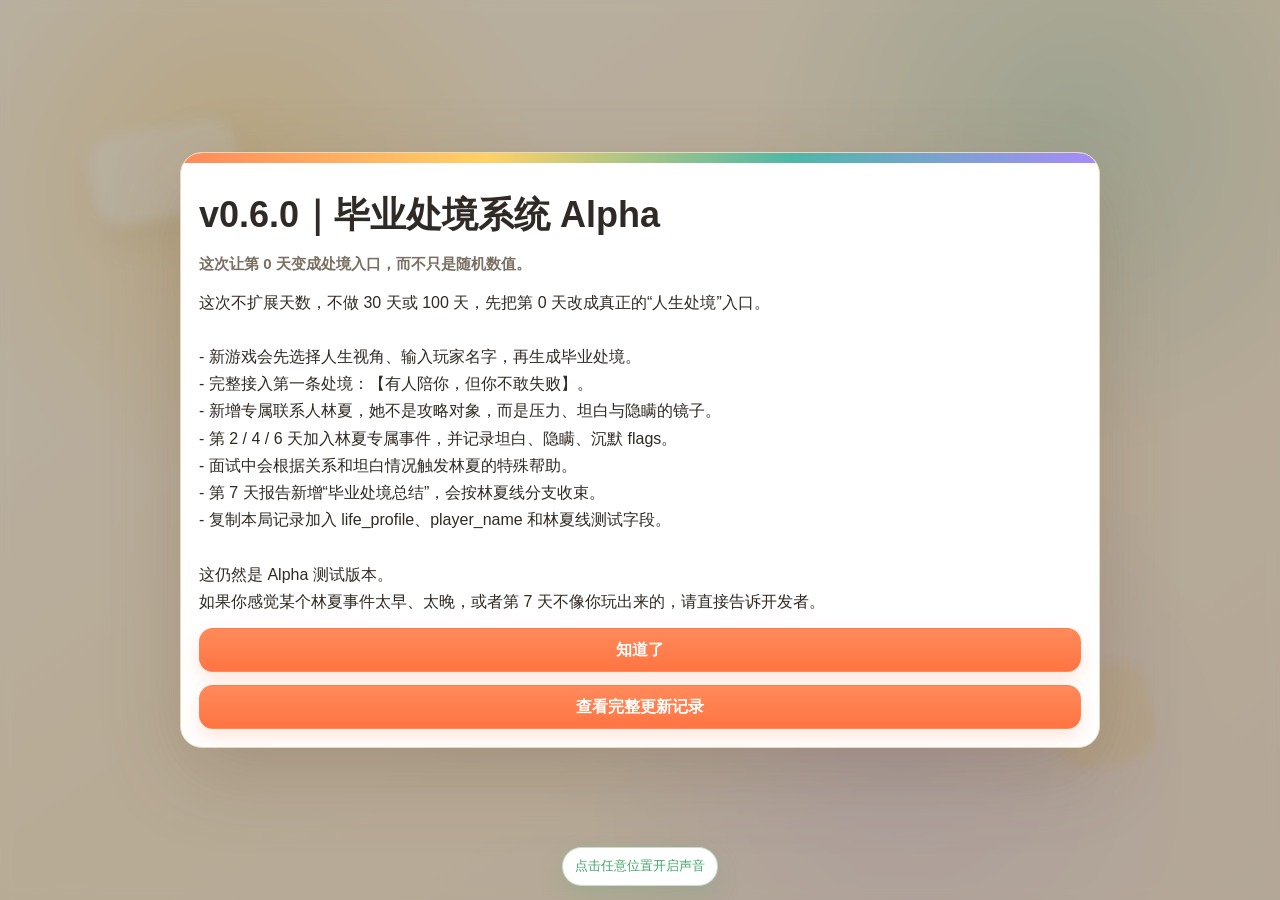
==== commit ab20486b: "Add v0.6.0 life scenario alpha" ====
--- a/graduation_day_100_mobile_demo_project/docs/index.html
+++ b/graduation_day_100_mobile_demo_project/docs/index.html
@@ -10,6 +10,6 @@
 <body>
   <main id="app"></main>
 
-  <script defer src="./js/app.js?v=057"></script>
+  <script defer src="./js/app.js?v=060"></script>
 </body>
 </html>
--- a/graduation_day_100_mobile_demo_project/docs/css/app.split.css
+++ b/graduation_day_100_mobile_demo_project/docs/css/app.split.css
@@ -751,12 +751,30 @@
       background: linear-gradient(90deg, var(--accent-primary), var(--accent-yellow), var(--accent-secondary), var(--accent-purple));
     }
     .update-modal h2::after {
-      content: "这次让第一周更像故事，而不只是刷数值。";
+      content: "这次让第 0 天变成处境入口，而不只是随机数值。";
       display: block;
       margin-top: 8px;
       color: var(--text-muted);
       font-size: 15px;
       font-weight: 600;
+    }
+
+    .name-input {
+      width: 100%;
+      min-height: 48px;
+      padding: 12px 14px;
+      border: 1px solid rgba(232, 216, 191, .92);
+      border-radius: 16px;
+      background: #fff;
+      color: var(--text-main);
+      font: inherit;
+      font-weight: 700;
+      box-shadow: inset 0 2px 8px rgba(99, 73, 44, .06);
+      outline: none;
+    }
+    .name-input:focus {
+      border-color: var(--accent-primary);
+      box-shadow: 0 0 0 4px rgba(255, 138, 91, .16);
     }
 
     .auto-save, .sound-hint {
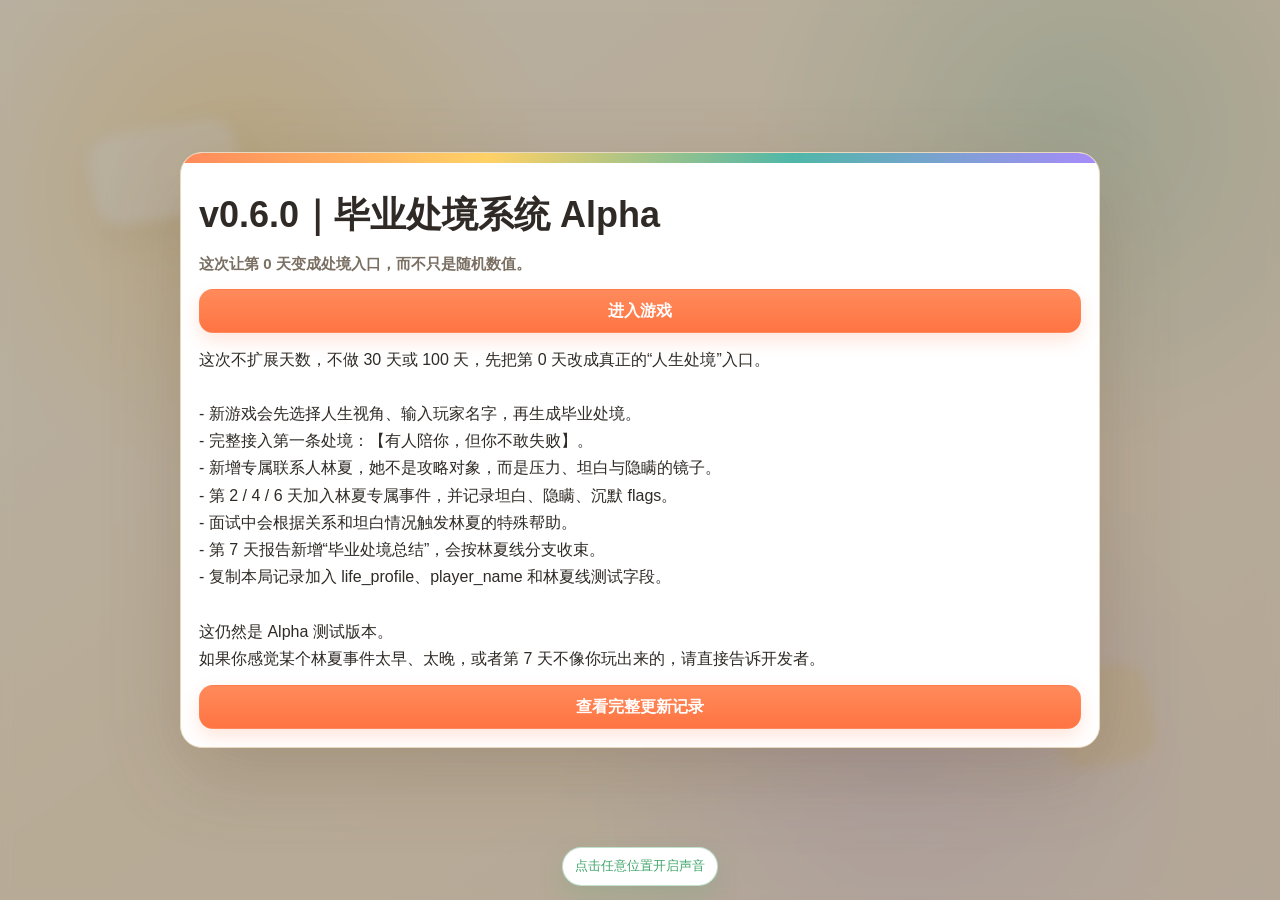
==== commit 7d35aa12: "Bump web asset cache version" ====
--- a/graduation_day_100_mobile_demo_project/docs/index.html
+++ b/graduation_day_100_mobile_demo_project/docs/index.html
@@ -5,11 +5,11 @@
   <meta name="viewport" content="width=device-width, initial-scale=1, viewport-fit=cover" />
   <meta name="theme-color" content="#FFF7E8" />
   <title>毕业后的第100天</title>
-  <link rel="stylesheet" href="./css/app.split.css" />
+  <link rel="stylesheet" href="./css/app.split.css?v=061" />
 </head>
 <body>
   <main id="app"></main>
 
-  <script defer src="./js/app.js?v=060"></script>
+  <script defer src="./js/app.js?v=061"></script>
 </body>
 </html>
--- a/graduation_day_100_mobile_demo_project/docs/css/app.split.css
+++ b/graduation_day_100_mobile_demo_project/docs/css/app.split.css
@@ -742,7 +742,11 @@
 
     .modal-backdrop { background: rgba(47, 42, 37, .34); backdrop-filter: blur(6px); }
     .modal { border-radius: 22px; background: #fff; box-shadow: 0 26px 80px rgba(99, 73, 44, .24); }
-    .update-modal { overflow: hidden; }
+    .update-modal {
+      overflow: auto;
+      overscroll-behavior: contain;
+      -webkit-overflow-scrolling: touch;
+    }
     .update-modal::before {
       content: "";
       display: block;
@@ -809,6 +813,13 @@
     @media (max-width: 899px) {
       html, body { font-size: 15px; }
       .menu-inner { padding: 20px; border-radius: 22px; }
+      .modal-backdrop {
+        align-items: start;
+        padding: max(12px, env(safe-area-inset-top)) 12px max(12px, env(safe-area-inset-bottom));
+      }
+      .modal {
+        max-height: calc(100dvh - 24px - env(safe-area-inset-top) - env(safe-area-inset-bottom));
+      }
       .card, .sidebar, .content, .today-panel, .event-box, .modal { border-radius: 16px; }
       .nav-grid button, .system-grid button { min-height: 42px; }
     }
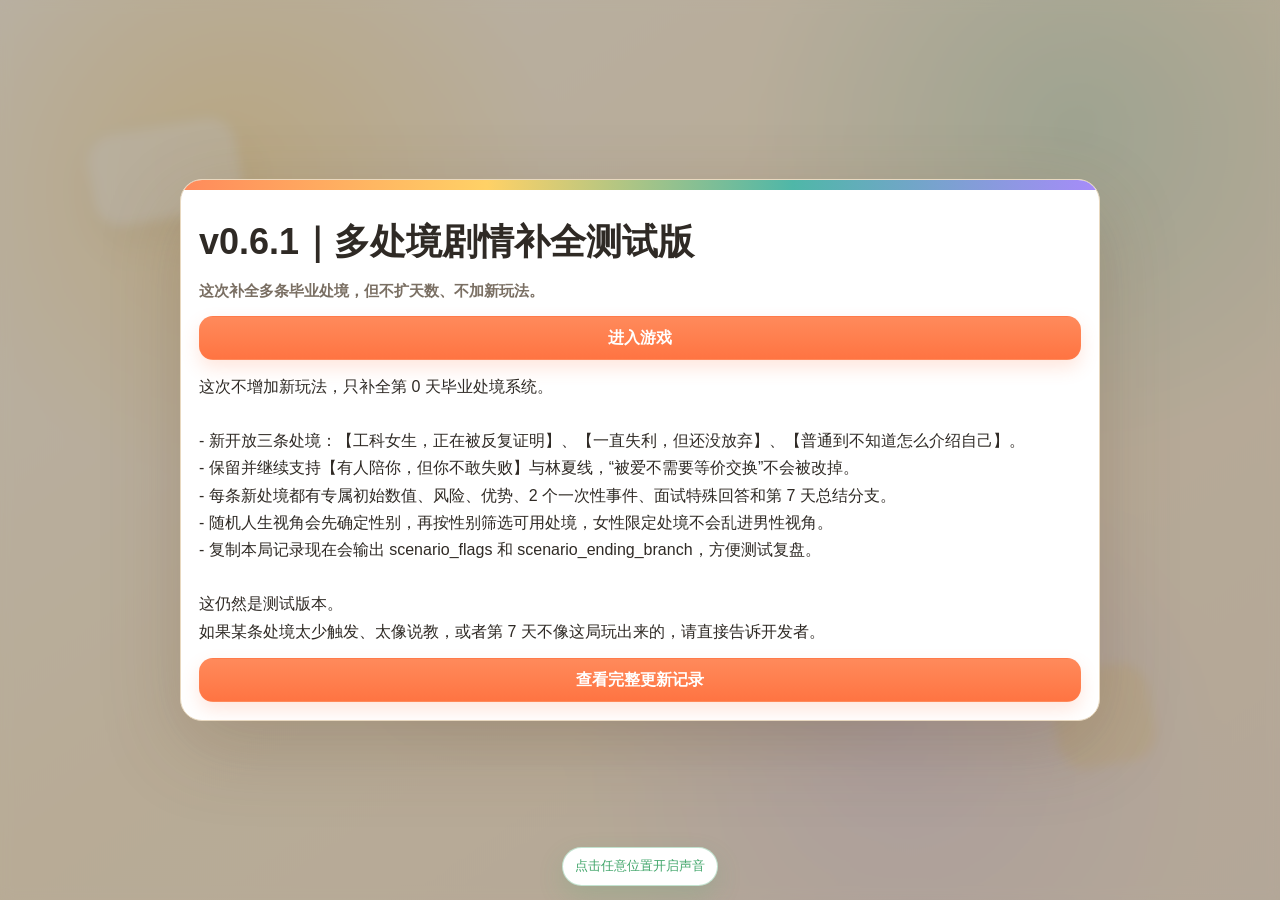
==== commit a42770fb: "Add v0.6.1 multi scenario content" ====
--- a/graduation_day_100_mobile_demo_project/docs/index.html
+++ b/graduation_day_100_mobile_demo_project/docs/index.html
@@ -5,11 +5,12 @@
   <meta name="viewport" content="width=device-width, initial-scale=1, viewport-fit=cover" />
   <meta name="theme-color" content="#FFF7E8" />
   <title>毕业后的第100天</title>
-  <link rel="stylesheet" href="./css/app.split.css?v=061" />
+  <link rel="stylesheet" href="./css/app.split.css?v=062" />
 </head>
 <body>
   <main id="app"></main>
 
-  <script defer src="./js/app.js?v=061"></script>
+  <script defer src="./js/app.js?v=062"></script>
+
 </body>
 </html>
--- a/graduation_day_100_mobile_demo_project/docs/css/app.split.css
+++ b/graduation_day_100_mobile_demo_project/docs/css/app.split.css
@@ -755,7 +755,7 @@
       background: linear-gradient(90deg, var(--accent-primary), var(--accent-yellow), var(--accent-secondary), var(--accent-purple));
     }
     .update-modal h2::after {
-      content: "这次让第 0 天变成处境入口，而不只是随机数值。";
+      content: "这次补全多条毕业处境，但不扩天数、不加新玩法。";
       display: block;
       margin-top: 8px;
       color: var(--text-muted);
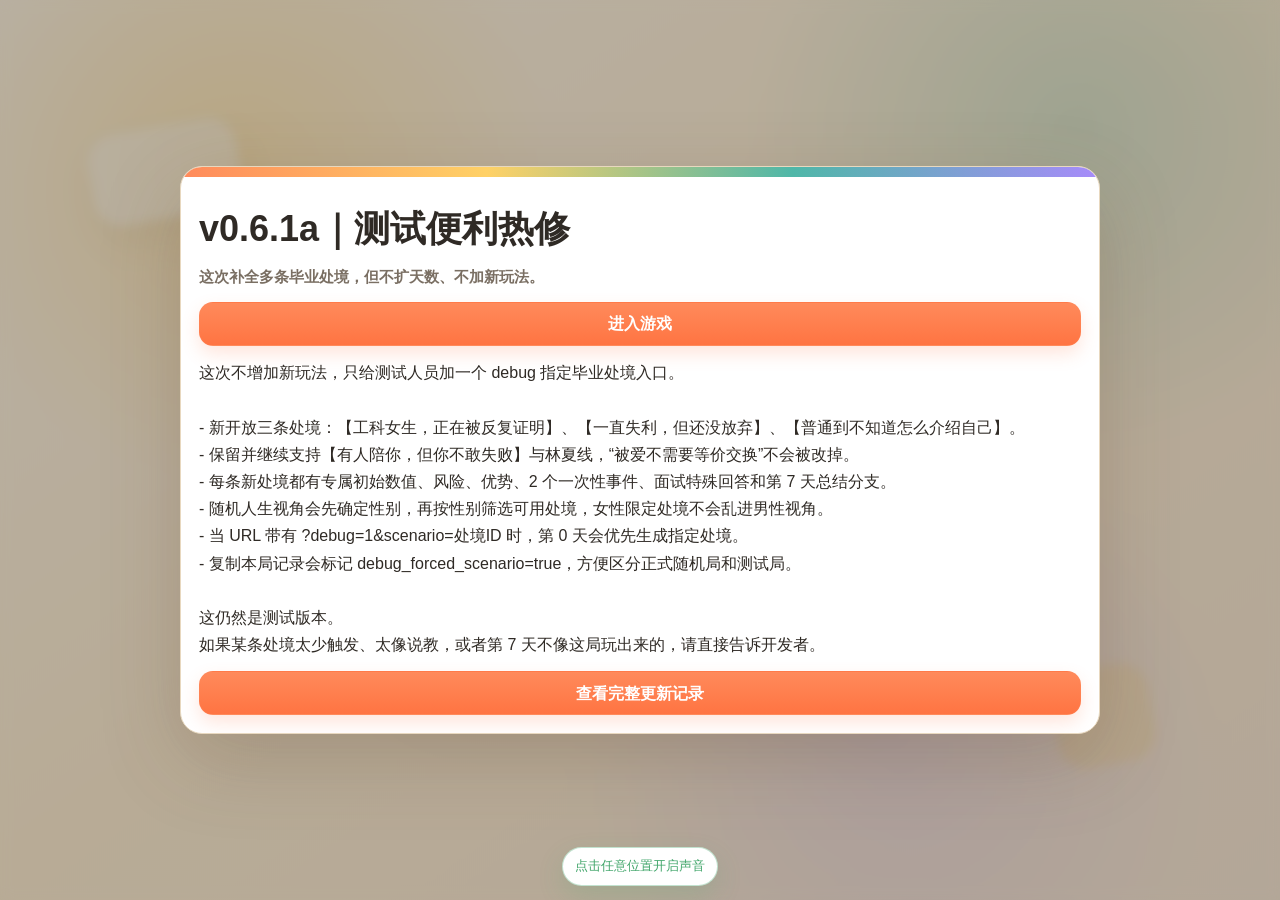
==== commit cf771aba: "Add v0.6.1a debug scenario hotfix" ====
--- a/graduation_day_100_mobile_demo_project/docs/index.html
+++ b/graduation_day_100_mobile_demo_project/docs/index.html
@@ -10,7 +10,7 @@
 <body>
   <main id="app"></main>
 
-  <script defer src="./js/app.js?v=062"></script>
+  <script defer src="./js/app.js?v=061a"></script>
 
 </body>
 </html>
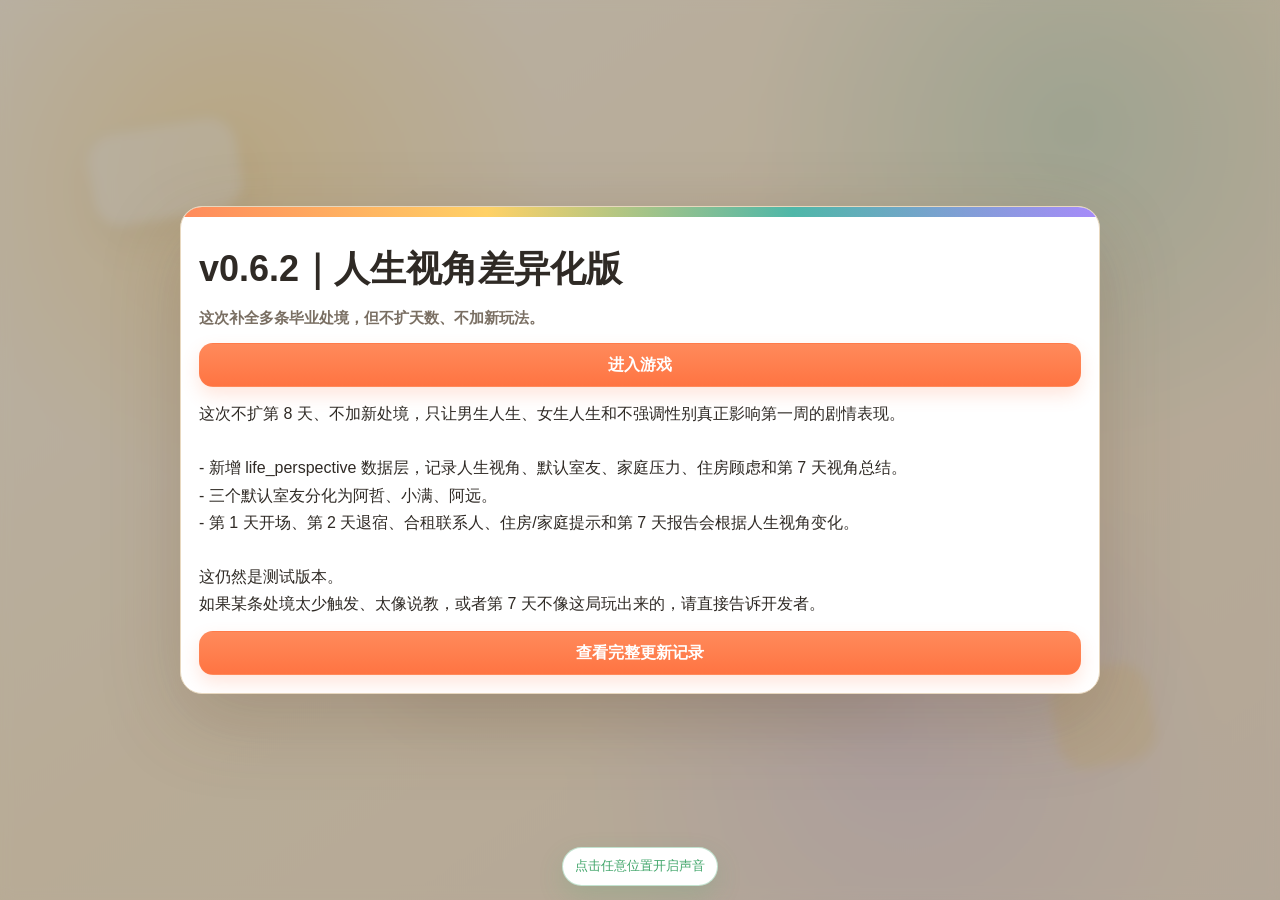
==== commit dd6b4e29: "Add v0.6.2 life perspective differences" ====
--- a/graduation_day_100_mobile_demo_project/docs/index.html
+++ b/graduation_day_100_mobile_demo_project/docs/index.html
@@ -10,7 +10,7 @@
 <body>
   <main id="app"></main>
 
-  <script defer src="./js/app.js?v=061a"></script>
+  <script defer src="./js/app.js?v=0622"></script>
 
 </body>
 </html>
